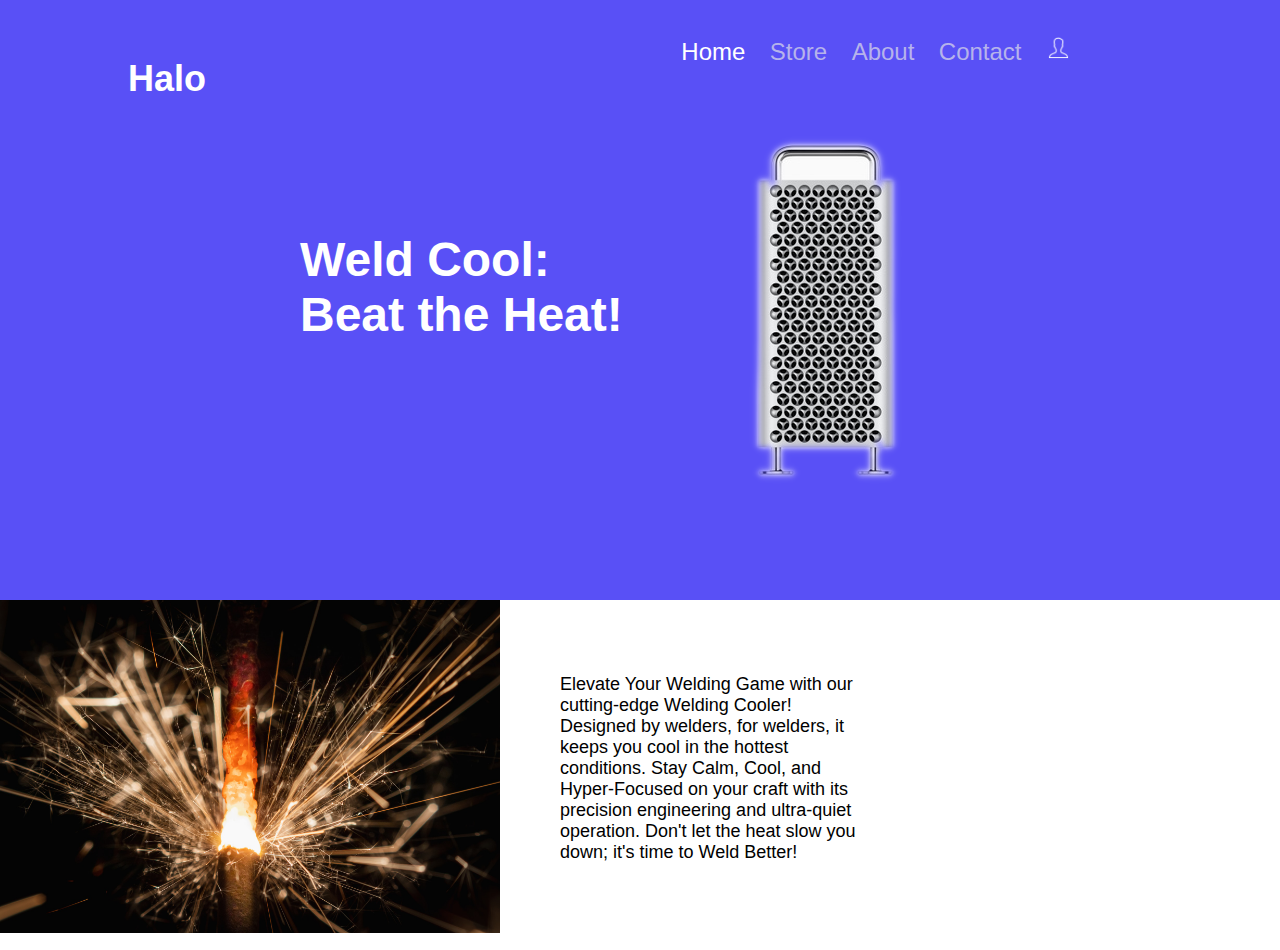
==== index.html @ 24e872ba "First commit of website halo" ====
<!DOCTYPE html>
<html lang="en">
<head>
    <meta charset="UTF-8">
    <title>Halo</title>
    <link href="css/index.css" type="text/css" rel="stylesheet"/>
</head>
<body>

<div id="page">

    <!-- This is an image of the product -->
    <img src="images/mac.png" id="macPicture"></img>

    <h2 id="companyName">Halo</h2>
    <h1 id="slogan">Weld Cool:<br/> Beat the Heat!</h1>

    <!-- Navigation menu -->
    <ul id="ulMenu">

        <li><a id="activeHome">Home</a></li>
        <li><a href="store/index.html" class="ulMenuButton">Store</a></li>
        <li><a href="About/index.html" class="ulMenuButton">About</a></li>
        <li><a class="ulMenuButton">Contact</a></li>
        <li><a href="signIn/index.html"><img src="images/user2.png"></a></li>

    </ul>

    <div id="welding">
        <img src="images/welding.jpg" id="weldingImage"></img>
        <p id="descriptionOfWeld">
            Elevate Your Welding Game with our cutting-edge Welding Cooler! Designed by welders, for welders, it keeps
            you cool in the hottest conditions. Stay Calm, Cool, and Hyper-Focused on your craft with its precision
            engineering and ultra-quiet operation. Don't let the heat slow you down; it's time to Weld Better!</p>
    </div>

</div>

</body>
</html>
---- css/index.css ----
body {
    background-color: #5950f6;
    font-family: sans-serif;
}

.homeButtons {
    font-size: 16px;
    padding-left: 15px 32px;
    border: none;
    color: #7d3cff;
}

#ulMenu {
    /*margin: 0px auto 0px auto; */
    position: absolute;
    top: 10px;
    right: 200px;
}

.ulMenuButton:hover {
    color: white;
}

.menuItem {
}

li a {
    text-decoration: none;
    font-size: 24px;
    color: #b6b3eb;
}

li {
    padding: 10px;
    display: inline-block;
}

#page {
    padding: 20px;
}

#companyName {
    font-size: 36px;
    color: white;
    font-weight: bold;
    width: fit-content;
    margin-left: 100px;
}

#slogan {
    font-size: 48px;
    color: white;
    font-weight: bold;
    width: fit-content;
    position: absolute;
    top: 200px;
    left: 300px;
}

#macPicture {
    width: fit-content;
    position: absolute;
    top: 100px;
    left: 600px;
}

#activeHome {
    color: white;
}

#welding {
    width: 100%;
    height: 350px;
    background-color: white;
    position: absolute;
    top: 600px;
    left: 0px;
}

#weldingImage {
    width: 500px;
    float: left; /* Float the image to the left */
}

#descriptionOfWeld {
    width: 300px;
    font-size: 18px;
    padding: 10px;
    margin-top: 5%;
    margin-left: 550px; /* Add some space between the image and text */
}

/* profile picture*/
a > img {
    width: 24px;
}
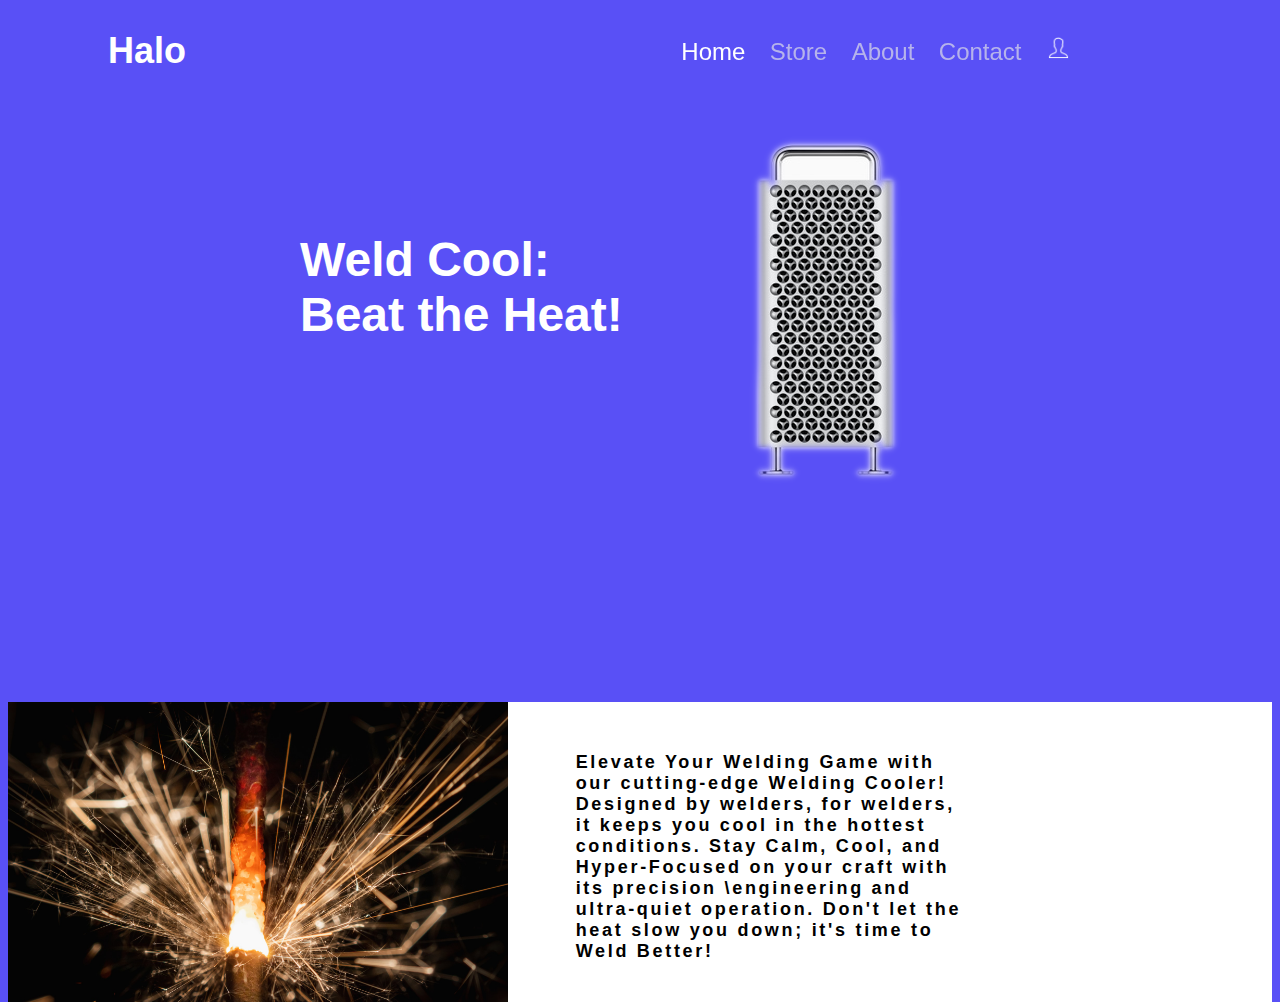
==== commit f90a8ef1: "did some major changes" ====
--- a/index.html
+++ b/index.html
@@ -7,34 +7,33 @@
 </head>
 <body>
 
-<div id="page">
 
-    <!-- This is an image of the product -->
-    <img src="images/mac.png" id="macPicture"></img>
+<!-- This is an image of the product -->
+<img src="images/mac.png" id="macPicture"></img>
 
-    <h2 id="companyName">Halo</h2>
-    <h1 id="slogan">Weld Cool:<br/> Beat the Heat!</h1>
+<h2 id="companyName">Halo</h2>
+<h1 id="slogan">Weld Cool:<br/> Beat the Heat!</h1>
 
-    <!-- Navigation menu -->
-    <ul id="ulMenu">
+<!-- Navigation menu -->
+<ul id="ulMenu">
 
-        <li><a id="activeHome">Home</a></li>
-        <li><a href="store/index.html" class="ulMenuButton">Store</a></li>
-        <li><a href="About/index.html" class="ulMenuButton">About</a></li>
-        <li><a class="ulMenuButton">Contact</a></li>
-        <li><a href="signIn/index.html"><img src="images/user2.png"></a></li>
+    <li><a id="activeHome">Home</a></li>
+    <li><a href="store/index.html" class="ulMenuButton">Store</a></li>
+    <li><a href="About/index.html" class="ulMenuButton">About</a></li>
+    <li><a class="ulMenuButton" href="contact/index.html">Contact</a></li>
+    <li><a href="signIn/index.html"><img src="images/user2.png"></a></li>
 
-    </ul>
+</ul>
 
-    <div id="welding">
-        <img src="images/welding.jpg" id="weldingImage"></img>
-        <p id="descriptionOfWeld">
-            Elevate Your Welding Game with our cutting-edge Welding Cooler! Designed by welders, for welders, it keeps
-            you cool in the hottest conditions. Stay Calm, Cool, and Hyper-Focused on your craft with its precision
-            engineering and ultra-quiet operation. Don't let the heat slow you down; it's time to Weld Better!</p>
-    </div>
+<div id="welding">
+    <img src="images/welding.jpg" id="weldingImage">
+    <p id="descriptionOfWeld"> Elevate Your Welding Game with our
+        cutting-edge Welding Cooler! Designed by welders, for welders, it keeps you cool in the hottest conditions.
+        Stay Calm, Cool, and Hyper-Focused on your craft with its precision \engineering and ultra-quiet operation.
+        Don't let the heat slow you down; it's time to Weld Better!
+    </p>
+</div>
 
-</div>
 
 </body>
 </html>--- a/css/index.css
+++ b/css/index.css
@@ -5,23 +5,19 @@
 
 .homeButtons {
     font-size: 16px;
-    padding-left: 15px 32px;
+    padding-left: 15px;
     border: none;
     color: #7d3cff;
 }
 
 #ulMenu {
-    /*margin: 0px auto 0px auto; */
-    position: absolute;
+    position: fixed;
     top: 10px;
     right: 200px;
 }
 
 .ulMenuButton:hover {
     color: white;
-}
-
-.menuItem {
 }
 
 li a {
@@ -35,9 +31,6 @@
     display: inline-block;
 }
 
-#page {
-    padding: 20px;
-}
 
 #companyName {
     font-size: 36px;
@@ -70,27 +63,30 @@
 
 #welding {
     width: 100%;
-    height: 350px;
+    height: 300px;
     background-color: white;
-    position: absolute;
+    position: relative;
     top: 600px;
-    left: 0px;
+    overflow: hidden;
+}
+
+#descriptionOfWeld {
+    width: 400px;
+    font-size: 18px;
+    display: inline-block;
+    margin-left: 5%;
+    margin-top: 4%;
+    letter-spacing: 0.15em;
+    font-weight: bold;
 }
 
 #weldingImage {
     width: 500px;
-    float: left; /* Float the image to the left */
-}
-
-#descriptionOfWeld {
-    width: 300px;
-    font-size: 18px;
-    padding: 10px;
-    margin-top: 5%;
-    margin-left: 550px; /* Add some space between the image and text */
+    vertical-align: top;
 }
 
 /* profile picture*/
 a > img {
     width: 24px;
 }
+
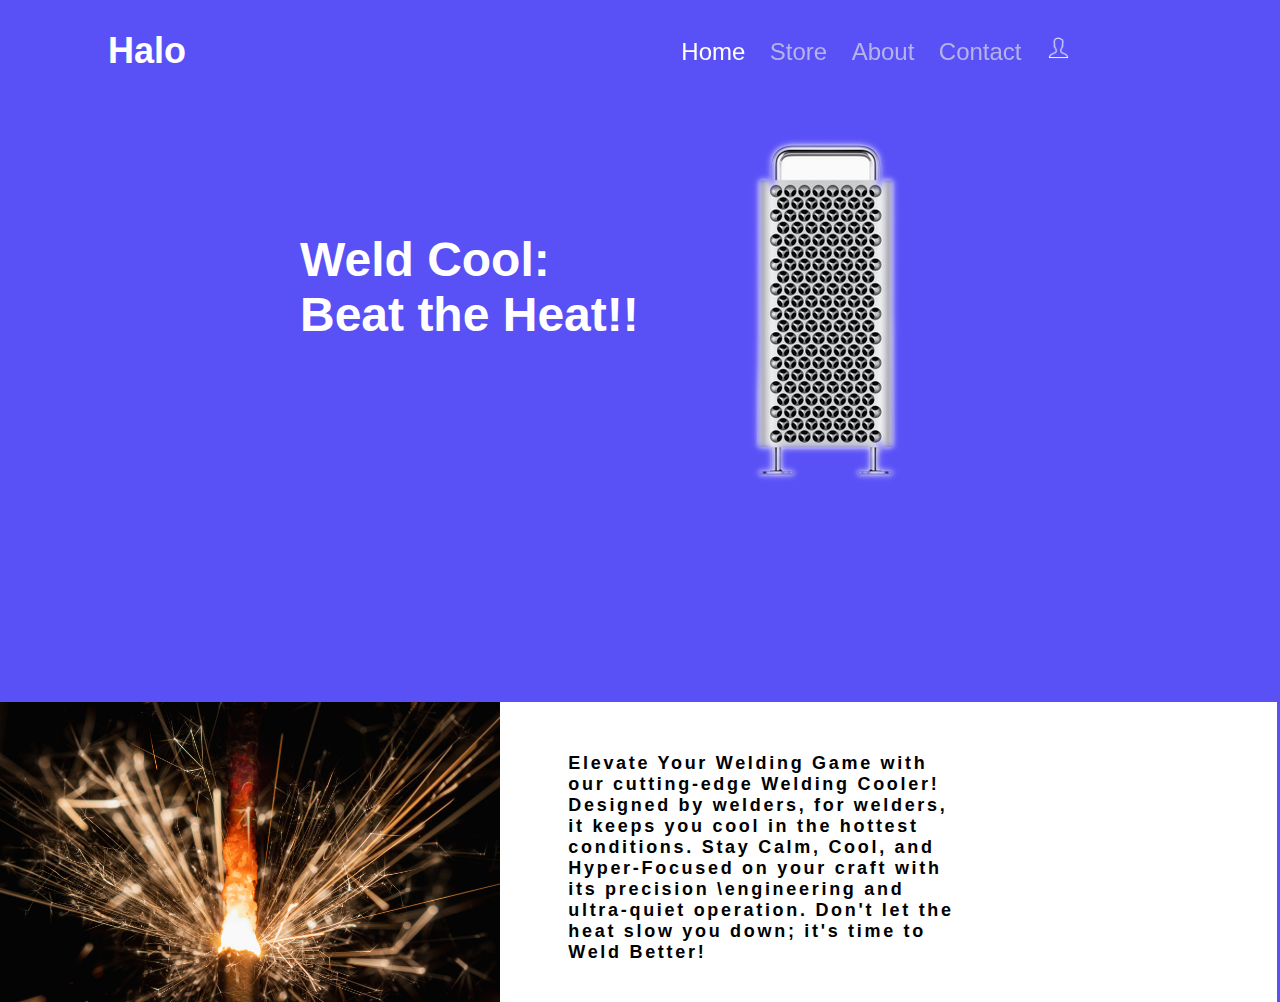
==== commit a12c896a: "massive update to the contact page" ====
--- a/index.html
+++ b/index.html
@@ -9,10 +9,10 @@
 
 
 <!-- This is an image of the product -->
-<img src="images/mac.png" id="macPicture"></img>
+<img src="images/mac.png" id="macPicture">
 
 <h2 id="companyName">Halo</h2>
-<h1 id="slogan">Weld Cool:<br/> Beat the Heat!</h1>
+<h1 id="slogan">Weld Cool:<br/> Beat the Heat!!</h1>
 
 <!-- Navigation menu -->
 <ul id="ulMenu">
--- a/css/index.css
+++ b/css/index.css
@@ -62,10 +62,11 @@
 }
 
 #welding {
-    width: 100%;
+    width: 101%;
     height: 300px;
     background-color: white;
     position: relative;
+    left: -8px;
     top: 600px;
     overflow: hidden;
 }
